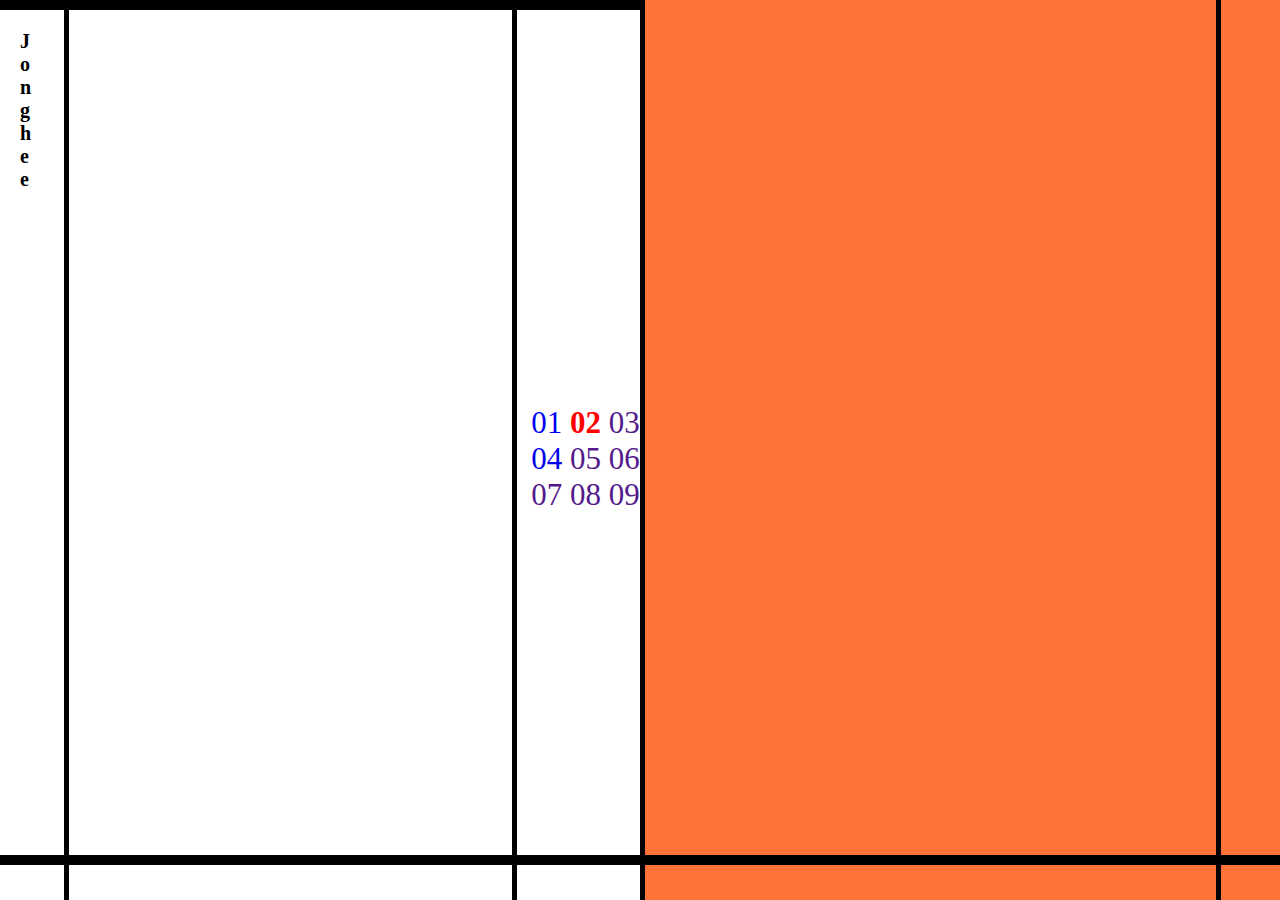
==== index.html @ cf6c13b3 "changes" ====
<!DOCTYPE html>
<html lang="en">
<head>
    <meta charset="UTF-8">
    <meta http-equiv="X-UA-Compatible" content="IE=edge">
    <meta name="viewport" content="width=device-width, initial-scale=1.0">
    <link rel="stylesheet" href="./style.css">
    <link rel="preconnect" href="https://fonts.googleapis.com">
<link rel="preconnect" href="https://fonts.gstatic.com" crossorigin>
<link href="https://fonts.googleapis.com/css2?family=Press+Start+2P&display=swap" rel="stylesheet">
<script type="text/javascript" src="./main.js" defer></script>
    <title>Document</title>
</head>
<body>
    <div class="v-line" id="wrap">
    </div>
    <div class="v-line2">
    </div>
    <div class="v-line3">
    </div>
    <div class="v-line4">
    </div>
    <hr class="firstline">
    <hr class="secondline">
    <div class="name">
        <div>
            J
        </div>
        <div>
            o
        </div>
        <div>
            n
        </div>
        <div>
            g
        </div>
        <div>
            h
        </div>
        <div>
            e
        </div>
        <div>
            e
        </div>
    </div>  
    <div class="numbers">
           <a href="./project/typography.html">01</a>
           <span class="hiddentxt"><a href="">02</a></span><span class="hiddenimg">
               <img class="image01" src="./asset01/01.png">
           </span>
           <a href="">03</a>
            <br><a href="./project/project.html">04</a>
            <a href="">05</a>
            <a href="">06</a>
            <br><a href="">07</a>
            <a href="">08</a>
            <a href="">09</a>
    </div>
</body>
</html>
---- style.css ----
.v-line{
    border-left: thick solid #000;
    height:100%;
    left: 50%;
    position: absolute;
   }

   .v-line2{
    border-left: thick solid #000;
    height:100%;
    left: 5%;
    position: absolute;
   }

   .v-line3{
    border-left: thick solid #000;
    height:100%;
    left: 40%;
    position: absolute;
   }

   .v-line4{
    border-left: thick solid #000;
    height:100%;
    left: 95%;
    position: absolute;
   }

.firstline {
  border: 0;
  width: 100%;
  align: left;
  height: 10px;
  background: black;
}

.secondline {
    position: absolute;
    top: 95%;
    border: 0;
    width: 100%;
    align: left;
    height: 10px;
    background: black;
  }

.name {
    position: absolute;
    padding: 20px;
    font-size: 20px;
    font-weight: bold;
}

  .numbers {
      position: absolute;
      Top: 45%;
      left: 41.5%;
      font-size: 31px;
  }

  a { text-decoration:none } 

  * {
    margin:0;
    padding:0;
  }
  
  #wrap {
    width:100%;
    height:100%;
    text-align:center;
    vertical-align:middle;
  }
  
  #wrap p {
    color:white;
    font-size:25px;
    line-height:300px;
  }

  #wrap2 {
    width:100%;
    height:300px;
    text-align:center;
    vertical-align:middle;
  }
  
  #wrap2 p {
    color:white;
    font-size:25px;
    line-height:300px;
  }

  .hiddenimg {
    display: none;
  }
  
  .hiddentxt {
    font-weight: bold;
    color: #F00;
    z-index:99;
  }
  
  .hiddentxt a {
    color: #F00;
    text-decoration: none;
    z-index: 99;
  }
  
  .hiddenclick {
    font-weight: bold;
    color: #F00;
    text-decoration: none;
    cursor: pointer;
  }
  
  .hiddenclick a {
    color: #F00;
    text-decoration: none;
  }
  
  .hiddenclick a:visited {
    color: #F00;
    text-decoration: none;
  }
  
  .hiddentxt:hover ~ .hiddenimg {
    display: block;
    position: absolute;
      z-index: 2
  }
  
  .hiddenclickimg {
    display: none;
  }

  .image01 {
    width: 550%;
  }
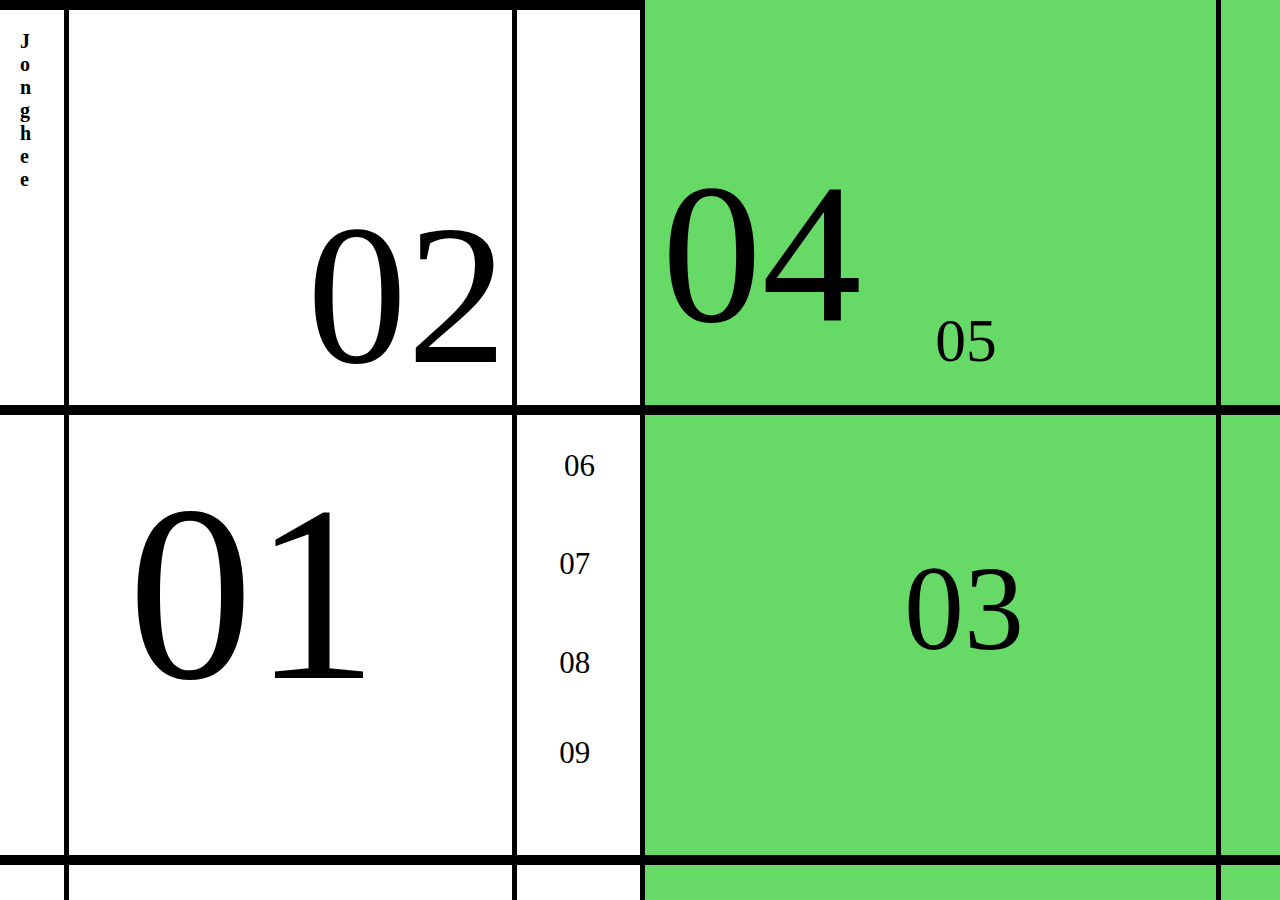
==== commit baa4a9a8: "piet mondrian inspired revision design" ====
--- a/index.html
+++ b/index.html
@@ -22,6 +22,7 @@
     </div>
     <hr class="firstline">
     <hr class="secondline">
+    <hr class="thirdline">
     <div class="name">
         <div>
             J
@@ -45,18 +46,22 @@
             e
         </div>
     </div>  
-    <div class="numbers">
+        <div class="one">
            <a href="./project/typography.html">01</a>
-           <span class="hiddentxt"><a href="">02</a></span><span class="hiddenimg">
-               <img class="image01" src="./asset01/01.png">
-           </span>
+        </div>
+        <div class="second">
+           <a href="./project/project02.html">02</a>
+        </div>
+        <div class="third">
            <a href="">03</a>
+        </div>
+               <div class="four">
             <br><a href="./project/project.html">04</a>
-            <a href="">05</a>
-            <a href="">06</a>
-            <br><a href="">07</a>
-            <a href="">08</a>
-            <a href="">09</a>
-    </div>
+        </div>
+            <span class="fifth"><a href="">05</a></span>
+            <span class="six"><a href="">06</a></span>
+            <span class="seventh"><br><a href="">07</a></span>
+            <span class="eighth"><a href="">08</a></span>
+            <span class="ninth"><a href="">09</a></span>
 </body>
 </html>                                                                                                                                                                                                                                                                                                                                                                                                                                                                                                                                                                                                                                                                                                                                                                                                                                                                                                                                                                                                                                                                                                                                                                                                                                                                                                                                                                                                                                                                                                                                                                                                                                                                                                                                                                                                                                                                                                                                                                                                                                                                                                                                                                                                                                                                                                                                                                                                                                                                                                                                                                                                                        --- a/style.css
+++ b/style.css
@@ -6,7 +6,7 @@
    }
 
    .v-line2{
-    border-left: thick solid #000;
+    border-left: thistle solid #000;
     height:100%;
     left: 5%;
     position: absolute;
@@ -38,12 +38,22 @@
     position: absolute;
     top: 95%;
     border: 0;
-    width: 100%;
+    width: 150%;
     align: left;
     height: 10px;
     background: black;
   }
 
+.thirdline {
+  position: absolute;
+  top: 45%;
+  border: 0;
+  width: 150%;
+  align: left;
+  height: 10px;
+  background: black;
+}
+
 .name {
     position: absolute;
     padding: 20px;
@@ -53,12 +63,80 @@
 
   .numbers {
       position: absolute;
-      Top: 45%;
+      Top: 65%;
       left: 41.5%;
       font-size: 31px;
   }
 
-  a { text-decoration:none } 
+.one {
+  position:absolute;
+  top: 55%;
+  left: 2%;
+  font-size: 171px;
+}
+
+.second {
+  position: absolute;
+  padding-right: 5px;
+  top: 20%;
+  right: 61.5%;
+  font-size: 101px;
+}
+
+.third {
+  position: absolute;
+  top: 60%;
+  right: 20%;
+  font-size: 81px;
+}
+
+.four {
+  position: absolute;
+  top: -10%;
+  left: 51.7%;
+  font-size: 150px;
+}
+
+.fifth {
+  position: absolute;
+  padding:20px;
+  top: 31.7%;
+  left: 71.5%;
+  font-size: 61.5px;
+}
+
+.six {
+  position: absolute;
+  padding:20px;
+  top: 61.5%;
+  left: 38.1%;
+  font-size: 25px;
+}
+
+.seventh {
+  position: absolute;
+  top: 64.5%;
+  left: 42.1%;
+  font-size: 25px;
+}
+
+.eighth {
+  position: absolute;
+  top: 72.7%;
+  left: 42.1%;
+  font-size: 25px;
+}
+
+.ninth {
+  position: absolute;
+  top: 76.7%;
+  left: 42.1%;
+  font-size: 25px;
+}
+
+  a { text-decoration:none;
+    color: inherit;
+  } 
 
   * {
     margin:0;
@@ -136,4 +214,227 @@
 
   .image01 {
     width: 550%;
-  }+  }
+
+
+
+
+  /*target only screen up to 1024px*/
+@media only screen and (min-width: 1024px) {
+  .v-line{
+    border-left: thick solid #000;
+    height:100%;
+    left: 50%;
+    position: absolute;
+   }
+
+   .v-line2{
+    border-left: thick solid #000;
+    height:100%;
+    left: 5%;
+    position: absolute;
+   }
+
+   .v-line3{
+    border-left: thick solid #000;
+    height:100%;
+    left: 40%;
+    position: absolute;
+   }
+
+   .v-line4{
+    border-left: thick solid #000;
+    height:100%;
+    left: 95%;
+    position: absolute;
+   }
+
+.firstline {
+  border: 0;
+  width: 100%;
+  align: left;
+  height: 10px;
+  background: black;
+}
+
+.secondline {
+    position: absolute;
+    top: 95%;
+    border: 0;
+    width: 150%;
+    align: left;
+    height: 10px;
+    background: black;
+  }
+
+.thirdline {
+  position: absolute;
+  top: 45%;
+  border: 0;
+  width: 150%;
+  align: left;
+  height: 10px;
+  background: black;
+}
+
+.name {
+    position: absolute;
+    padding: 20px;
+    font-size: 20px;
+    font-weight: bold;
+}
+
+  .numbers {
+      position: absolute;
+      Top: 65%;
+      left: 41.5%;
+      font-size: 31px;
+  }
+
+.one {
+  position:absolute;
+  top: 50%;
+  left: 10%;
+  font-size: 250px;
+}
+
+.second {
+  position: absolute;
+  top: 20%;
+  right: 60%;
+  font-size: 200px;
+}
+
+.third {
+  position: absolute;
+  top: 60%;
+  right: 20%;
+  font-size: 120px;
+}
+
+.four {
+  position: absolute;
+  top: -10%;
+  left: 51.7%;
+  font-size: 200px;
+}
+
+.fifth {
+  position: absolute;
+  padding:20px;
+  top: 31.7%;
+  left: 71.5%;
+  font-size: 61.5px;
+}
+
+.six {
+  position: absolute;
+  padding:20px;
+  top: 47.5%;
+  left: 42.5%;
+  font-size: 31px;
+}
+
+.seventh {
+  position: absolute;
+  top: 56.7%;
+  left: 43.7%;
+  font-size: 31px;
+}
+
+.eighth {
+  position: absolute;
+  top: 71.7%;
+  left: 43.7%;
+  font-size: 31px;
+}
+
+.ninth {
+  position: absolute;
+  top: 81.7%;
+  left: 43.7%;
+  font-size: 31px;
+}
+
+  a { text-decoration:none;
+    color: inherit;
+  } 
+
+  * {
+    margin:0;
+    padding:0;
+  }
+  
+  #wrap {
+    width:100%;
+    height:100%;
+    text-align:center;
+    vertical-align:middle;
+  }
+  
+  #wrap p {
+    color:white;
+    font-size:25px;
+    line-height:300px;
+  }
+
+  #wrap2 {
+    width:100%;
+    height:300px;
+    text-align:center;
+    vertical-align:middle;
+  }
+  
+  #wrap2 p {
+    color:white;
+    font-size:25px;
+    line-height:300px;
+  }
+
+  .hiddenimg {
+    display: none;
+  }
+  
+  .hiddentxt {
+    font-weight: bold;
+    color: #F00;
+    z-index:99;
+  }
+  
+  .hiddentxt a {
+    color: #F00;
+    text-decoration: none;
+    z-index: 99;
+  }
+  
+  .hiddenclick {
+    font-weight: bold;
+    color: #F00;
+    text-decoration: none;
+    cursor: pointer;
+  }
+  
+  .hiddenclick a {
+    color: #F00;
+    text-decoration: none;
+  }
+  
+  .hiddenclick a:visited {
+    color: #F00;
+    text-decoration: none;
+  }
+  
+  .hiddentxt:hover ~ .hiddenimg {
+    display: block;
+    position: absolute;
+      z-index: 2
+  }
+  
+  .hiddenclickimg {
+    display: none;
+  }
+
+  .image01 {
+    width: 550%;
+  }
+}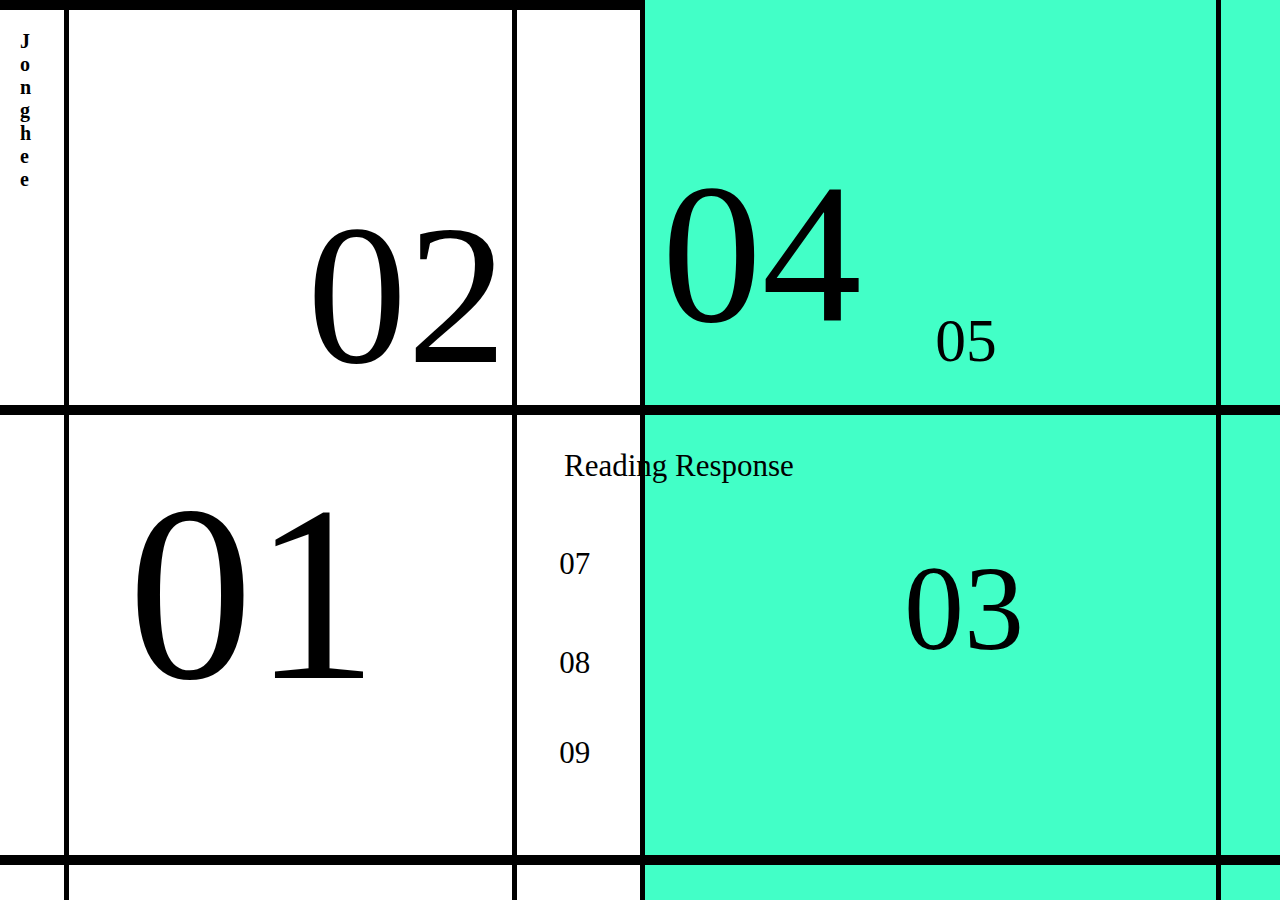
==== commit 0cb6bfe4: "final chnaged" ====
--- a/index.html
+++ b/index.html
@@ -59,7 +59,7 @@
             <br><a href="./project/project.html">04</a>
         </div>
             <span class="fifth"><a href="">05</a></span>
-            <span class="six"><a href="">06</a></span>
+            <span class="six"><a href="./readingresponse.html">Reading Response</a></span>
             <span class="seventh"><br><a href="">07</a></span>
             <span class="eighth"><a href="">08</a></span>
             <span class="ninth"><a href="">09</a></span>
